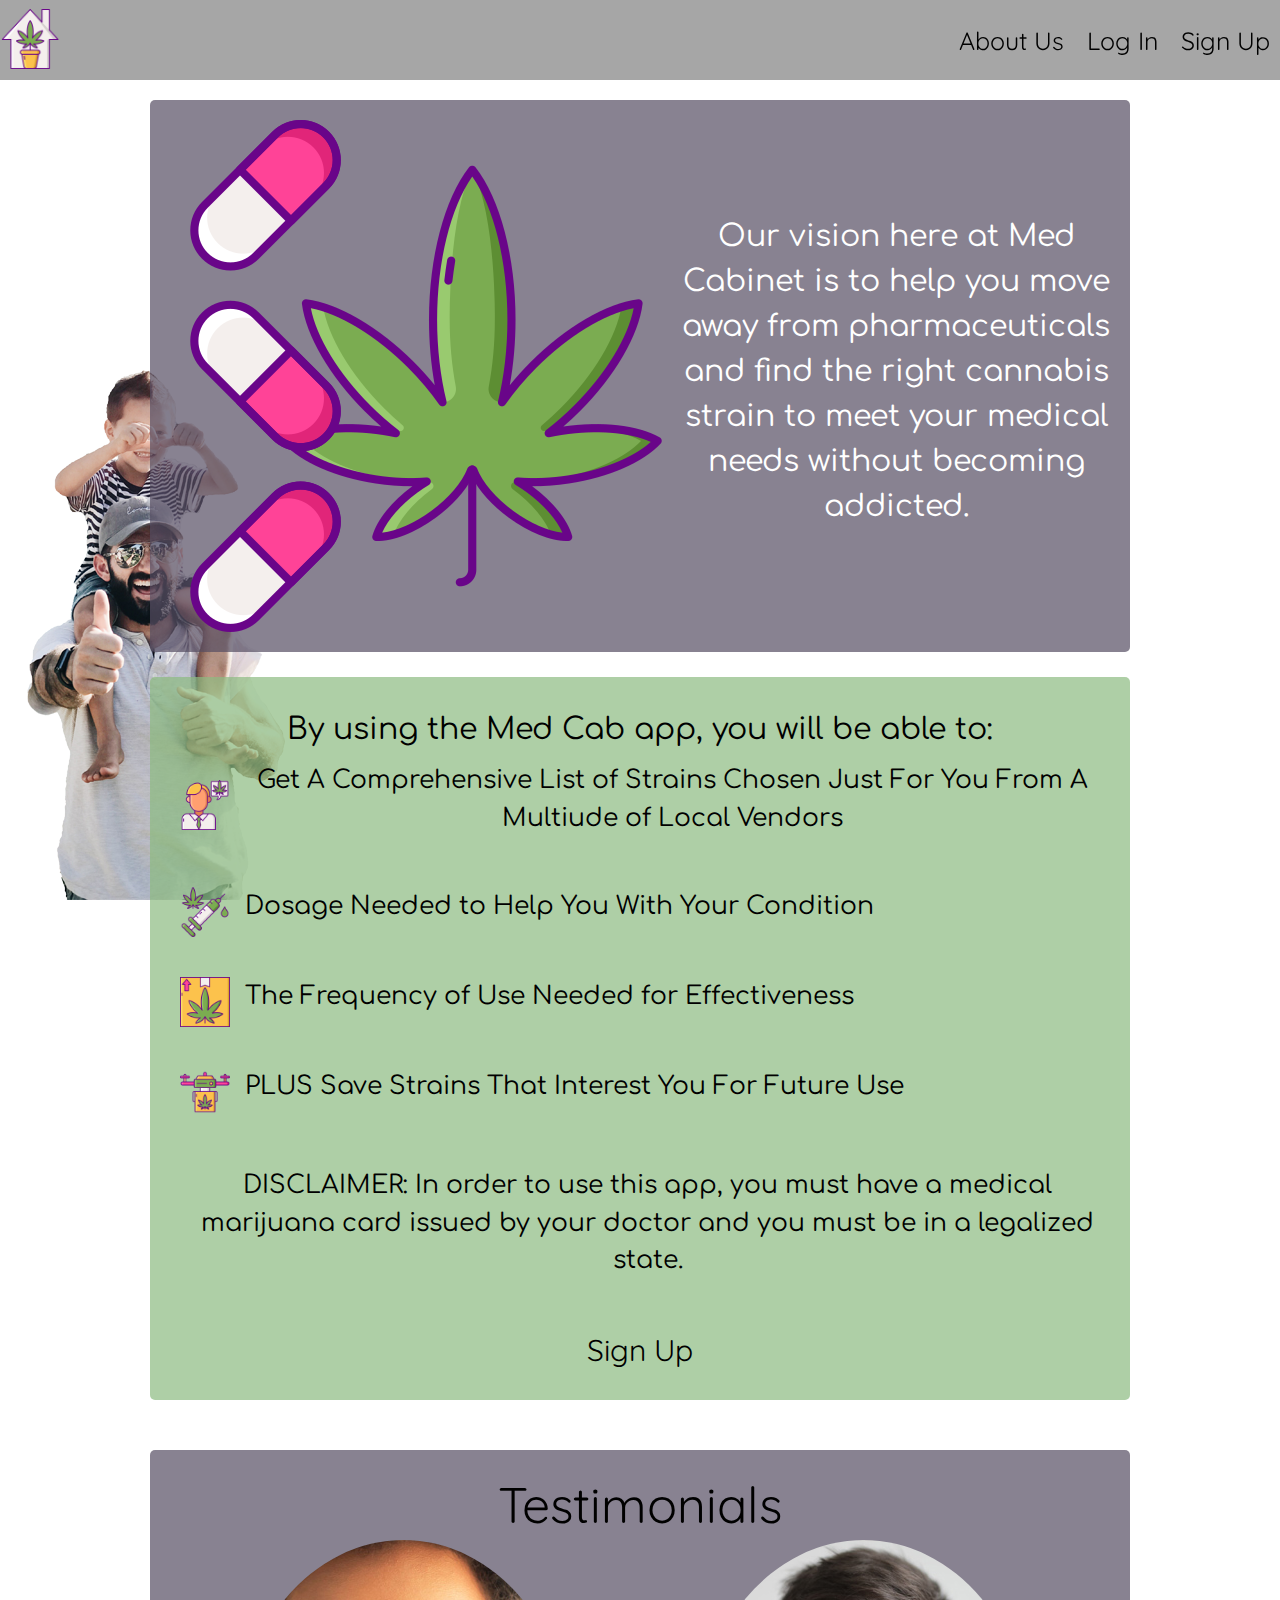
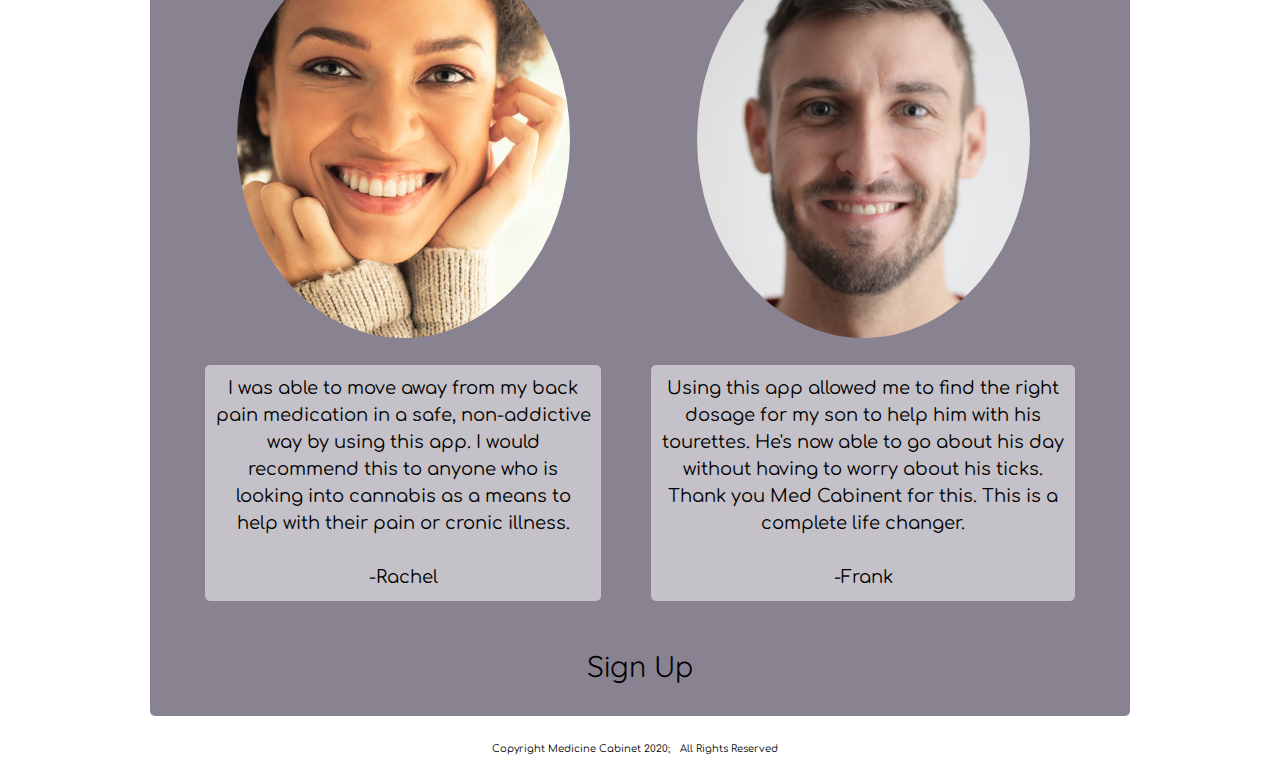
==== index.html @ 563c1eb2 "fixing media query issue v2" ====
<!DOCTYPE html>
<html lang="en" dir="ltr">
  <head>
    <meta charset="utf-8">
    <meta http-equiv="X-UA-Compatible" content="IE=edge">
    <meta name="viewport" content="width=device-width,initial-scale=1">
    <link href="/favicon.ico" rel="icon" type ="image/x-icon">
    <link href="https://fonts.googleapis.com/css?family=Comfortaa|Josefin+Sans|Quicksand|Yellowtail&display=swap" rel="stylesheet">
    <link href="css/index.css" rel="stylesheet">
    <title>Med Cabinent</title>
  </head>
  <body> <!--Photo by Hannah Nelson from Pexels-->
    <nav class = "main-nav">
      <a href="index.html"><img src="images/1753820-marijuana/png/033-Marijuana.png" title=" MedCab Logo" alt="Icons made by Flat Icons"></a>
      <div>
      <!-- <a href="#home" class='home'>Home</a>
      a href="#vision" class='vision'>Vision</a>
      <a href="#testimonials">Testimonials</a> -->
      <a href="aboutus.html" class = "anchor">About Us</a>
      <a href="https://medcab.now.sh/" class = "anchor">Log In</a>
      <a href="https://medcab.now.sh/register" target="_blank" class ="anchor">Sign Up</a>
      </div>
    </nav>
    <div class = "container">
      <section id="vision">
        <div class = "text-vision"> <!-- Vision/Marekting Statement. May place this at the beginning -->
          <img src="images/1753820-marijuana/png/068-pills.png">
          <p>Our vision here at <span>Med Cabinet</span> is to help you move away from pharmaceuticals and find the right cannabis strain to meet your medical needs without becoming addicted.</p>
        </div>
      </section>
      <section id ="usingtheapp">
        <div class = "using">
          <p>By using the Med Cab app, you will be able to: </p>
          <div class = "item_list">
            <img src="images/1753820-marijuana/png/044-consultant.png">
            <p>Get A Comprehensive List of Strains Chosen Just For You From A Multiude of Local Vendors</p>
          </div>
          <div class ="item_list">
            <img src="images/1753820-marijuana/png/081-syringe.png">
            <p>Dosage Needed to Help You With Your Condition</p>
          </div>
          <div class ="item_list">
            <img src="images/1753820-marijuana/png/051-packaging.png">
            <p>The Frequency of Use Needed for Effectiveness</p>
          </div>
          <div class = "item_list">
            <img src="images/1753820-marijuana/png/009-logistics delivery.png">
            <p>PLUS Save Strains That Interest You For Future Use</p>
          </div>
          <br>
          <div class = "item_list">
            <img src="">
            <p>DISCLAIMER: In order to use this app, you must have a medical marijuana card issued by your doctor and you must be in a legalized state.</p>
          </div>
          <a href="#" target="_blank" class ="sign_up">Sign Up</a>
        </div>
      </section>
      <section id = "testimonials-section">
        <div class ="testimonials">
          <h2>Testimonials</h2>
          <div class = 'testimonials-text'>
            <div>
              <img src="images/maryjane/rachel.jpg" class=img-circle alt="
              Photo by nappy from Pexels">
              <p>I was able to move away from my back pain medication in a safe, non-addictive way by using this app. I would recommend this to anyone who is looking into cannabis as a means to help with their pain or cronic illness.
              <br>
              <br>
              -Rachel
              </p>
            </div>
            <div>
              <img src="images/maryjane/frank.jpg" class=img-circle alt="Photo by Andrea Piacquadio from Pexels">
              <p>Using this app allowed me to find the right dosage for my son to help him with his tourettes. He's now able to go about his day without having to worry about his ticks. Thank you Med Cabinent for this. This is a complete life changer.
            <br>
            <br>
            -Frank
            </p>
          </div>
          </div> <!-- Flex with space around -->
          <div class="sign-up">
            <a href="#" target="_blank" class ="sign_up">Sign Up</a>
          </div>
        </div>
      </div>
    </section>
      <footer class="footer">
        <p>
          Copyright Medicine Cabinet 2020;
        </p>
        <p>
          All Rights Reserved
        </p>
      </footer>
    </div>
  </body>
</html>
---- css/index.css ----
/* http://meyerweb.com/eric/tools/css/reset/

  v2.0 | 20110126

  License: none (public domain)

*/
html,
body,
div,
span,
applet,
object,
iframe,
h1,
h2,
h3,
h4,
h5,
h6,
p,
blockquote,
pre,
a,
abbr,
acronym,
address,
big,
cite,
code,
del,
dfn,
em,
img,
ins,
kbd,
q,
s,
samp,
small,
strike,
strong,
sub,
sup,
tt,
var,
b,
u,
i,
center,
dl,
dt,
dd,
ol,
ul,
li,
fieldset,
form,
label,
legend,
table,
caption,
tbody,
tfoot,
thead,
tr,
th,
td,
article,
aside,
canvas,
details,
embed,
figure,
figcaption,
footer,
header,
hgroup,
menu,
nav,
output,
ruby,
section,
summary,
time,
mark,
audio,
video {
  margin: 0;
  padding: 0;
  border: 0;
  font-size: 100%;
  font: inherit;
  vertical-align: baseline;
}
/* HTML5 display-role reset for older browsers */
article,
aside,
details,
figcaption,
figure,
footer,
header,
hgroup,
menu,
nav,
section {
  display: block;
}
body {
  line-height: 1;
}
ol,
ul {
  list-style: none;
}
blockquote,
q {
  quotes: none;
}
blockquote:before,
blockquote:after,
q:before,
q:after {
  content: '';
  content: none;
}
table {
  border-collapse: collapse;
  border-spacing: 0;
}
* {
  box-sizing: border-box;
}
html {
  font-size: 62.5%;
}
html,
body {
  font-family: 'Comfortaa';
  color: white;
}
h1,
h2,
h3,
h4,
h5,
a {
  font-family: 'Quicksand';
}
h1 {
  font-size: 4rem;
}
h2 {
  font-size: 3.2rem;
  padding-bottom: 10px;
}
h4 {
  font-size: 2.5rem;
  padding-bottom: 10px;
}
p {
  line-height: 1.5;
  font-size: 3rem;
  padding-bottom: 10px;
}
a {
  font-size: 1.6rem;
}
img {
  max-width: 100%;
  height: auto;
}
.container {
  max-width: 980px;
  width: 100%;
  margin: 0 auto;
}
.main-nav {
  width: 100%;
  top: 0px;
  position: fixed;
  z-index: 0;
  display: flex;
  flex-flow: row;
  justify-content: space-between;
  align-items: center;
  margin: 0 auto;
  background-color: rgba(128, 128, 128, 0.7);
  color: black;
  height: 80px;
}
.main-nav img {
  width: 60px;
  height: 60px;
}
@media screen and (max-width:800px) {
  .main-nav {
    justify-content: center;
  }
}
.main-nav h1 {
  margin-left: 0.5rem;
}
.main-nav .anchor {
  text-decoration: none;
  display: inline-block;
  background-color: none;
  color: black;
  padding: 0.5rem 1rem;
  font-size: 2.5rem;
  border-radius: 5px;
}
.main-nav .anchor:hover {
  background-color: none;
  color: black;
}
@media screen and (max-width:800px) {
  .main-nav .anchor {
    display: inline-block;
    background-color: none;
    color: black;
    padding: 0.5rem 1rem;
    font-size: 2.5rem;
    border-radius: 5px;
    padding: 0;
    margin: 0 1rem;
  }
  .main-nav .anchor:hover {
    background-color: none;
    color: black;
  }
}
@media screen and (max-width:500px) {
  .main-nav .anchor {
    display: inline-block;
    background-color: none;
    color: black;
    padding: 0.5rem 1rem;
    font-size: 1.5rem;
    border-radius: 5px;
  }
  .main-nav .anchor:hover {
    background-color: none;
    color: black;
  }
}
.main-nav .anchor:hover {
  display: inline-block;
  background-color: #8cba80;
  color: black;
  padding: 0.5rem 1rem;
  font-size: 2.5rem;
  border-radius: 5px;
}
.main-nav .anchor:hover:hover {
  background-color: #8cba80;
  color: black;
}
.footer {
  display: flex;
  flex-flow: row;
  justify-content: center;
  align-items: center;
  color: black;
}
.footer p {
  margin-right: 1rem;
  font-size: 1rem;
}
body {
  background: url("../images/maryjane/desktop.png") fixed no-repeat left bottom;
}
@media screen and (max-width:800px) {
  body {
    margin: 0 auto;
    background: url("../images/maryjane/tabletview.png") fixed no-repeat left bottom;
  }
}
@media screen and (max-width:500px) {
  body {
    background: url("");
  }
}
.container {
  margin-top: 10rem;
}
@media screen and (max-width:800px) {
  .container {
    max-width: 800px;
  }
}
#vision img {
  height: 50%;
}
.text-vision {
  color: white;
  background-color: rgba(85, 77, 99, 0.7);
  border-radius: 0.5rem;
  margin: 2.5rem 0;
  text-align: center;
  display: flex;
  flex-flow: row;
  justify-content: none;
  align-items: center;
  padding: 2rem;
}
.text-vision p {
  font-size: 3rem;
}
@media screen and (max-width:500px) {
  .text-vision p {
    font-size: 1.5rem;
  }
}
.using {
  margin: 2.5rem 0;
  text-align: center;
  color: black;
  background-color: rgba(140, 186, 128, 0.7);
  padding: 3rem;
  border-radius: 0.5rem;
}
.item_list {
  margin-bottom: 4rem;
  display: flex;
  flex-flow: row;
  justify-content: none;
  align-items: center;
}
@media screen and (max-width:800px) {
  .item_list {
    display: flex;
    flex-flow: row;
    justify-content: none;
    align-items: center;
  }
}
.item_list p {
  margin-left: 1.5rem;
  font-size: 2.5rem;
}
@media screen and (max-width:800px) {
  .item_list p {
    font-size: 3rem;
  }
}
@media screen and (max-width:500px) {
  .item_list p {
    font-size: 1.5rem;
  }
}
.item_list img {
  max-width: 50px;
  max-height: 50px;
}
@media screen and (max-width:800px) {
  .item_list img {
    max-width: 100px;
    max-height: 100px;
  }
}
#testimonials-section {
  display: flex;
  flex-flow: column;
  justify-content: center;
  align-items: center;
}
#testimonials-section .testimonials {
  display: flex;
  flex-flow: column;
  justify-content: center;
  align-items: center;
  color: black;
  background-color: rgba(85, 77, 99, 0.7);
  text-align: center;
  padding: 3rem;
  border-radius: 0.5rem;
  margin: 2.5rem 0;
}
#testimonials-section .testimonials a {
  color: black;
}
@media screen and (max-width:800px) {
  #testimonials-section .testimonials a {
    display: inline-block;
    background-color: #8cba80;
    color: white;
    padding: 0.5rem 1rem;
    font-size: 2.5rem;
    border-radius: 5px;
  }
  #testimonials-section .testimonials a:hover {
    background-color: #8cba80;
    color: white;
  }
}
#testimonials-section .testimonials a:hover {
  display: inline-block;
  background-color: #8cba80;
  color: white;
  padding: 0.5rem 1rem;
  font-size: 2.5rem;
  border-radius: 5px;
}
#testimonials-section .testimonials a:hover:hover {
  background-color: #8cba80;
  color: white;
}
@media (max-width:500px) {
  #testimonials-section .testimonials a {
    display: inline-block;
    background-color: #8cba80;
    color: white;
    padding: 0.5rem 1rem;
    font-size: 2rem;
    border-radius: 5px;
  }
  #testimonials-section .testimonials a:hover {
    background-color: #8cba80;
    color: white;
  }
}
#testimonials-section h2 {
  font-size: 5rem;
}
@media screen and (max-width:500px) {
  #testimonials-section h2 {
    font-size: 3.5rem;
  }
}
#testimonials-section .testimonials-text {
  display: flex;
  flex-flow: row;
  justify-content: none;
  align-items: none;
}
@media screen and (max-width:800px) {
  #testimonials-section .testimonials-text div {
    margin-bottom: 3.5rem;
  }
}
#testimonials-section .testimonials-text .img-circle {
  border-radius: 50%;
}
@media screen and (max-width:800px) {
  #testimonials-section .testimonials-text .img-circle {
    height: 50%;
    -webkit-height: 50%;
  }
}
@media screen and (max-width:500px) {
  #testimonials-section .testimonials-text .img-circle {
    display: none;
  }
}
@media screen and (max-width:800px) {
  #testimonials-section .testimonials-text {
    display: flex;
    flex-flow: column;
    justify-content: none;
    align-items: none;
  }
}
#testimonials-section .testimonials-text p {
  color: black;
  background-color: rgba(255, 255, 255, 0.5);
  border-radius: 0.5rem;
  padding: 1rem;
  font-size: 1.8rem;
  margin: 2.5rem 2.5rem;
}
@media screen and (max-width:800px) {
  #testimonials-section .testimonials-text p {
    margin: 2.5rem 0;
    font-size: 2rem;
  }
}
@media screen and (max-width:500px) {
  #testimonials-section .testimonials-text p {
    font-size: 2rem;
  }
}
#testimonials-section .sign-up {
  margin-top: 2rem;
  text-align: center;
}
.sign_up {
  text-decoration: none;
  display: inline-block;
  background-color: none;
  color: black;
  padding: 0.5rem 1rem;
  font-size: 3rem;
  border-radius: 5px;
}
.sign_up:hover {
  background-color: none;
  color: black;
}
.sign_up:hover {
  display: inline-block;
  background-color: #554d63;
  color: white;
  padding: 0.5rem 1rem;
  font-size: 3rem;
  border-radius: 5px;
}
.sign_up:hover:hover {
  background-color: #554d63;
  color: white;
}
@media screen and (max-width:800px) {
  .sign_up {
    display: inline-block;
    background-color: #554d63;
    color: white;
    padding: 0.5rem 1rem;
    font-size: 2.5rem;
    border-radius: 5px;
  }
  .sign_up:hover {
    background-color: #554d63;
    color: white;
  }
}
@media screen and (max-width:500px) {
  .sign_up {
    display: inline-block;
    background-color: #554d63;
    color: white;
    padding: 0.5rem 1rem;
    font-size: 2rem;
    border-radius: 5px;
  }
  .sign_up:hover {
    background-color: #554d63;
    color: white;
  }
}
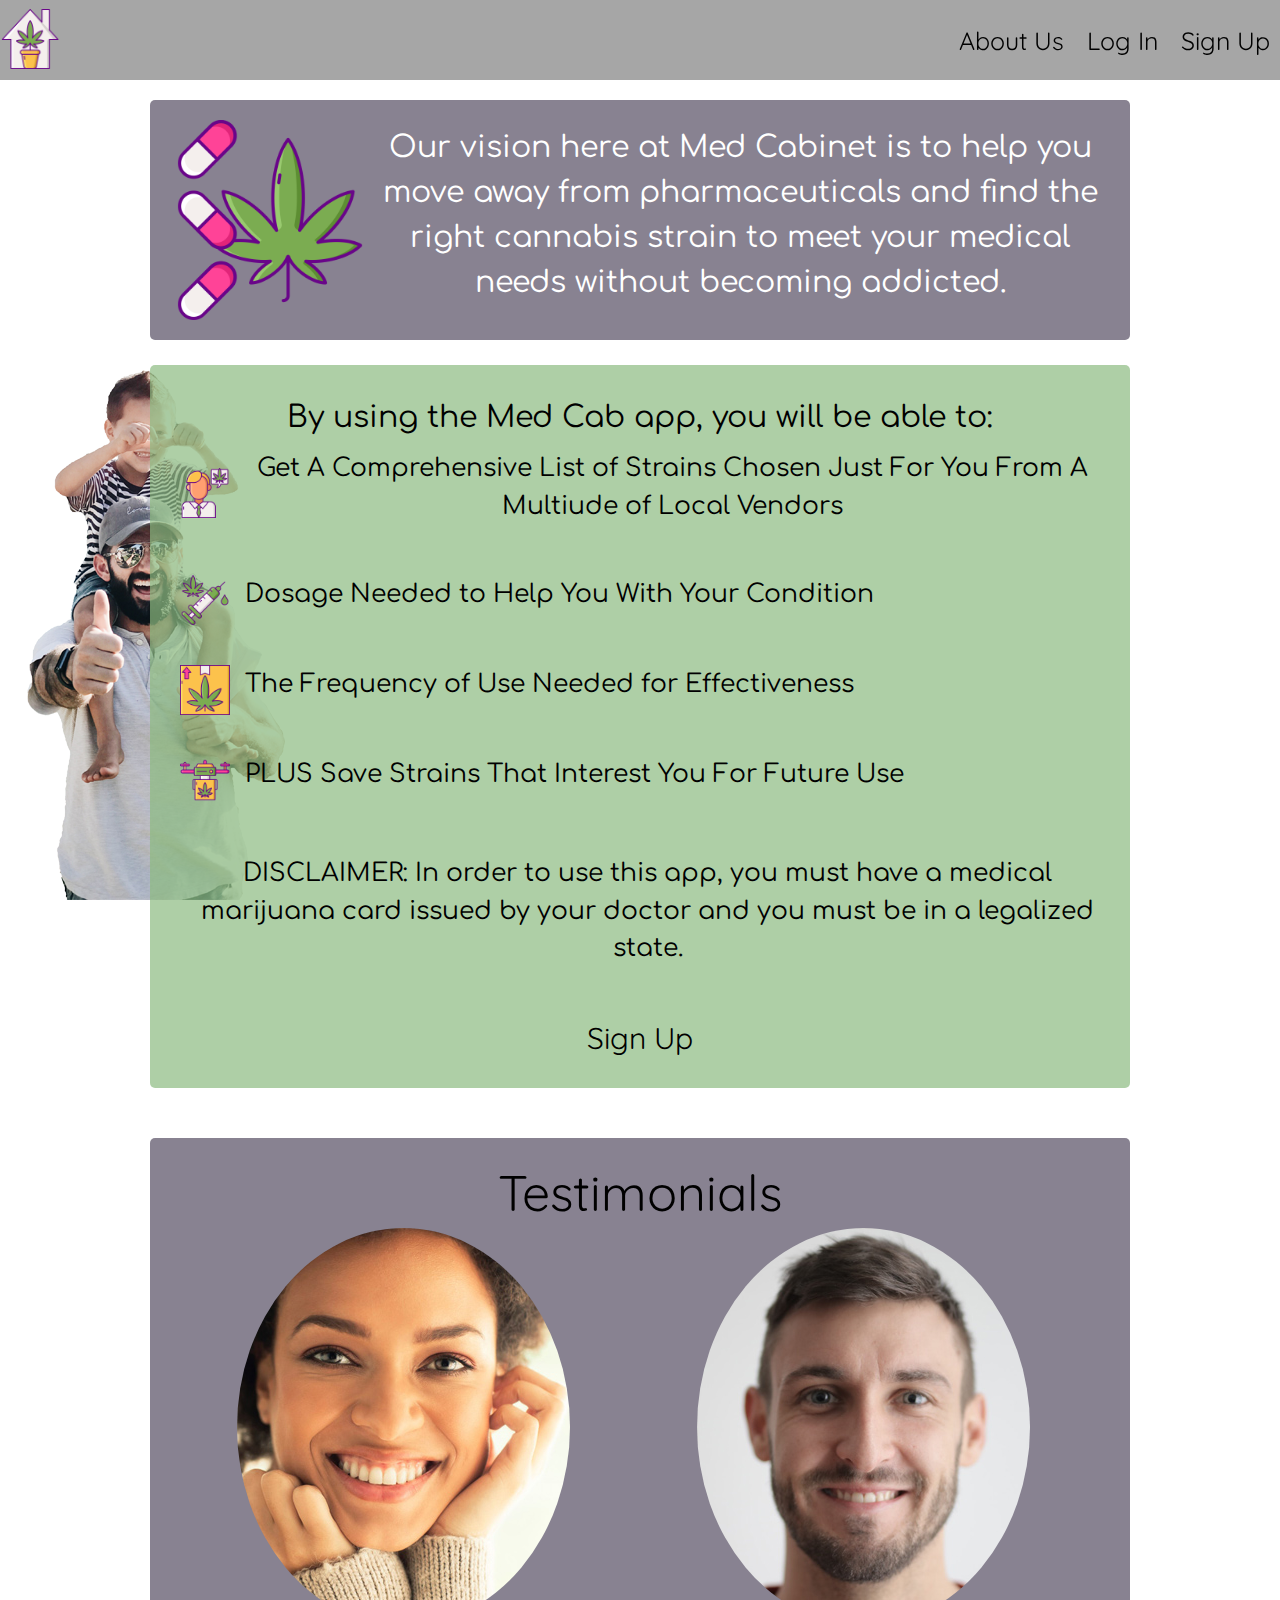
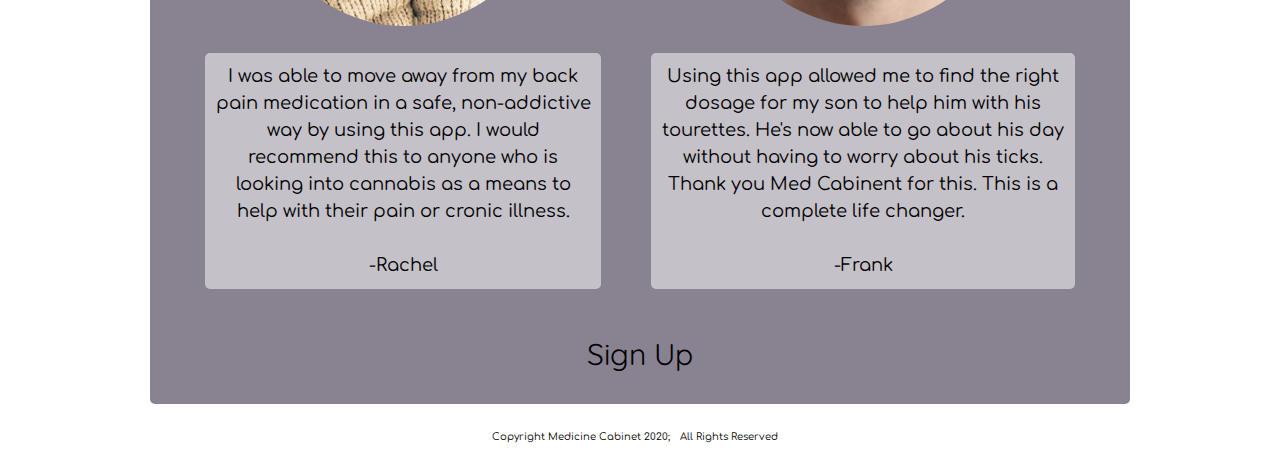
==== commit be069d62: "minor fixes to head in html" ====
--- a/index.html
+++ b/index.html
@@ -1,8 +1,8 @@
 <!DOCTYPE html>
 <html lang="en" dir="ltr">
   <head>
+    <meta http-equiv="X-UA-Compatible" content="IE=edge"> 
     <meta charset="utf-8">
-    <meta http-equiv="X-UA-Compatible" content="IE=edge">
     <meta name="viewport" content="width=device-width,initial-scale=1">
     <link href="/favicon.ico" rel="icon" type ="image/x-icon">
     <link href="https://fonts.googleapis.com/css?family=Comfortaa|Josefin+Sans|Quicksand|Yellowtail&display=swap" rel="stylesheet">
--- a/css/index.css
+++ b/css/index.css
@@ -291,7 +291,7 @@
   }
 }
 #vision img {
-  height: 50%;
+  height: 20rem;
 }
 .text-vision {
   color: white;
@@ -351,13 +351,13 @@
   }
 }
 .item_list img {
-  max-width: 50px;
-  max-height: 50px;
+  max-width: 5rem;
+  max-height: 5rem;
 }
 @media screen and (max-width:800px) {
   .item_list img {
-    max-width: 100px;
-    max-height: 100px;
+    max-width: 10rem;
+    max-height: 10rem;
   }
 }
 #testimonials-section {
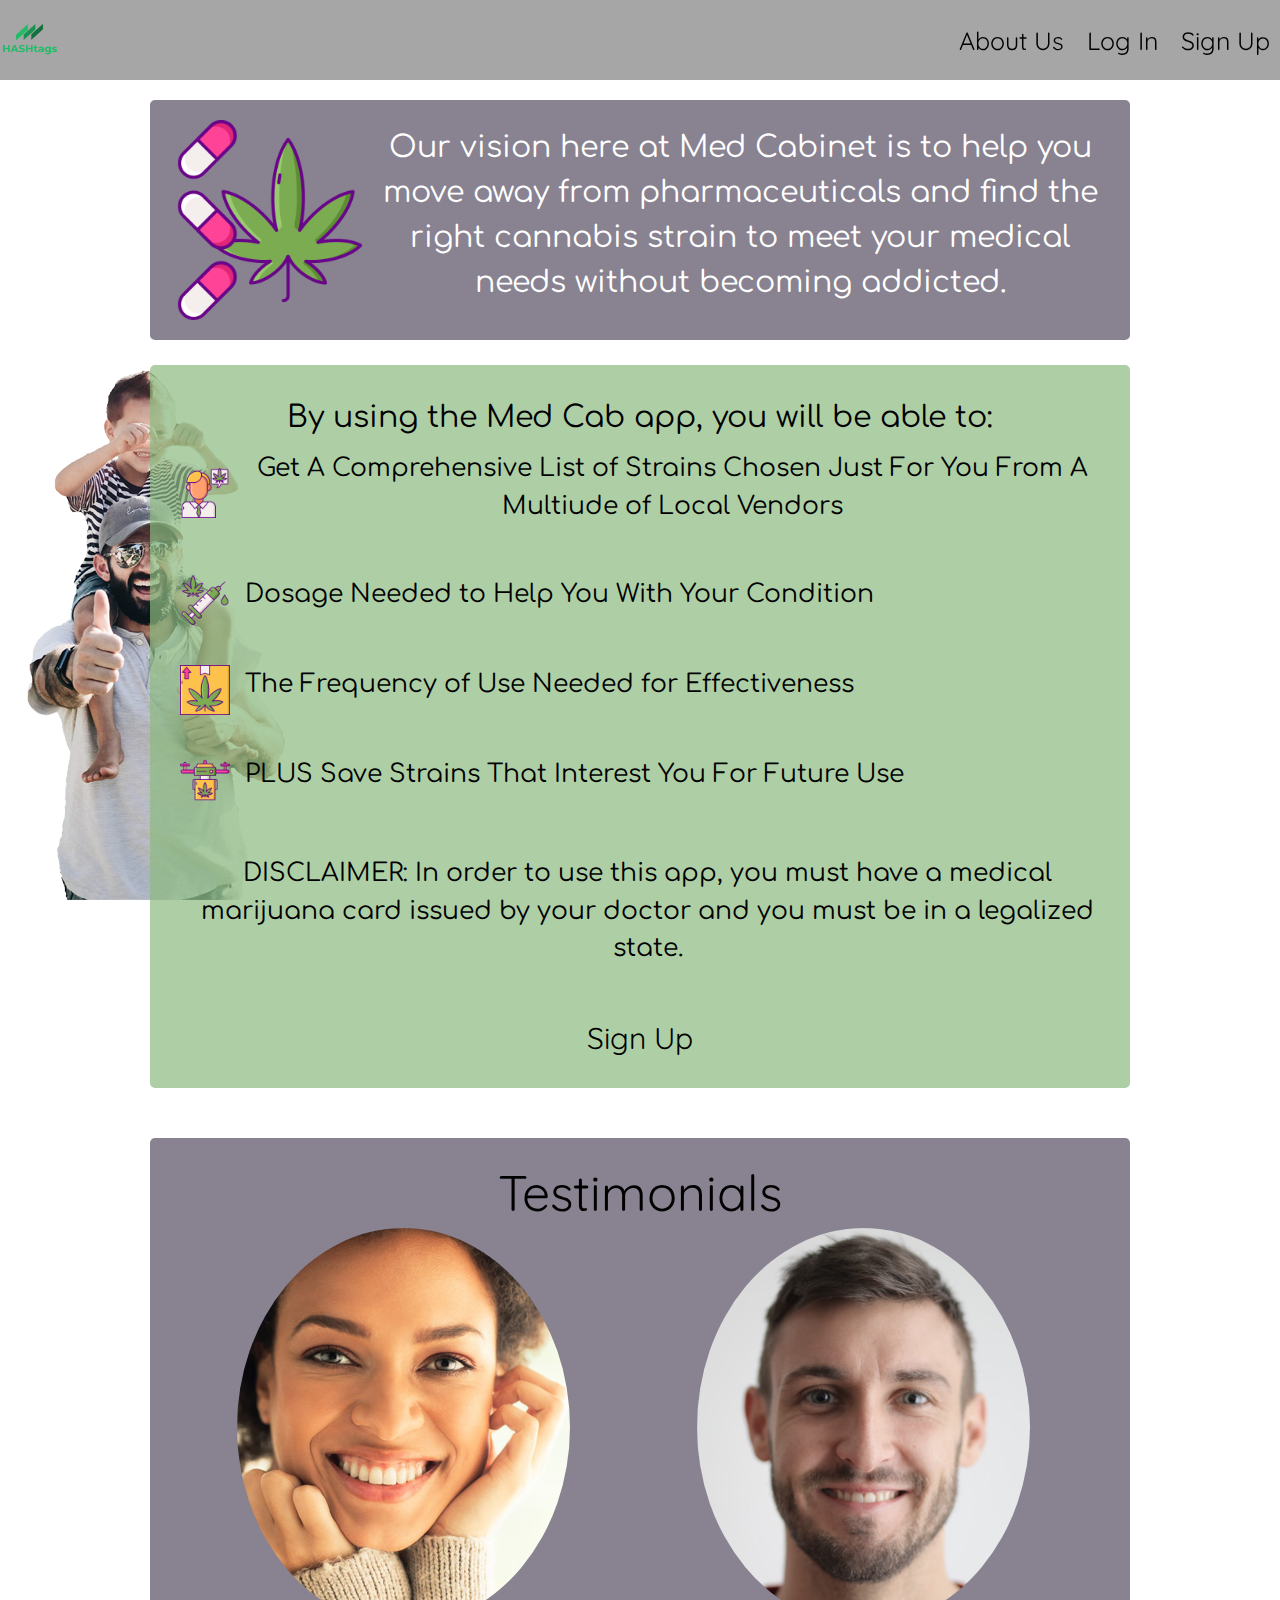
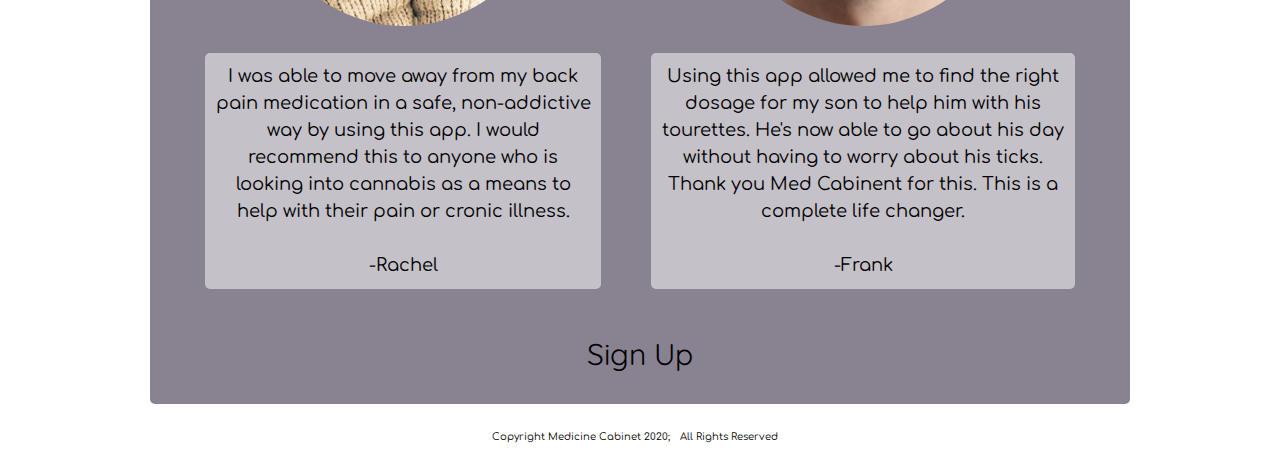
==== commit 7963a613: "renaming folder for easier changes and changing orig icon to actual logo" ====
--- a/index.html
+++ b/index.html
@@ -1,7 +1,7 @@
 <!DOCTYPE html>
 <html lang="en" dir="ltr">
   <head>
-    <meta http-equiv="X-UA-Compatible" content="IE=edge"> 
+    <meta http-equiv="X-UA-Compatible" content="IE=edge">
     <meta charset="utf-8">
     <meta name="viewport" content="width=device-width,initial-scale=1">
     <link href="/favicon.ico" rel="icon" type ="image/x-icon">
@@ -11,7 +11,7 @@
   </head>
   <body> <!--Photo by Hannah Nelson from Pexels-->
     <nav class = "main-nav">
-      <a href="index.html"><img src="images/1753820-marijuana/png/033-Marijuana.png" title=" MedCab Logo" alt="Icons made by Flat Icons"></a>
+      <a href="index.html"><img src="images/icons/png/HASHtagLogo.png" title=" MedCab Logo" alt="Icons made by Flat Icons"></a>
       <div>
       <!-- <a href="#home" class='home'>Home</a>
       a href="#vision" class='vision'>Vision</a>
@@ -24,7 +24,7 @@
     <div class = "container">
       <section id="vision">
         <div class = "text-vision"> <!-- Vision/Marekting Statement. May place this at the beginning -->
-          <img src="images/1753820-marijuana/png/068-pills.png">
+          <img src="images/icons/png/068-pills.png">
           <p>Our vision here at <span>Med Cabinet</span> is to help you move away from pharmaceuticals and find the right cannabis strain to meet your medical needs without becoming addicted.</p>
         </div>
       </section>
@@ -32,19 +32,19 @@
         <div class = "using">
           <p>By using the Med Cab app, you will be able to: </p>
           <div class = "item_list">
-            <img src="images/1753820-marijuana/png/044-consultant.png">
+            <img src="images/icons/png/044-consultant.png">
             <p>Get A Comprehensive List of Strains Chosen Just For You From A Multiude of Local Vendors</p>
           </div>
           <div class ="item_list">
-            <img src="images/1753820-marijuana/png/081-syringe.png">
+            <img src="images/icons/png/081-syringe.png">
             <p>Dosage Needed to Help You With Your Condition</p>
           </div>
           <div class ="item_list">
-            <img src="images/1753820-marijuana/png/051-packaging.png">
+            <img src="images/icons/png/051-packaging.png">
             <p>The Frequency of Use Needed for Effectiveness</p>
           </div>
           <div class = "item_list">
-            <img src="images/1753820-marijuana/png/009-logistics delivery.png">
+            <img src="images/icons/png/009-logistics delivery.png">
             <p>PLUS Save Strains That Interest You For Future Use</p>
           </div>
           <br>
--- a/css/index.css
+++ b/css/index.css
@@ -293,6 +293,11 @@
 #vision img {
   height: 20rem;
 }
+@media screen and (max-width:500px) {
+  #vision img {
+    height: 10rem;
+  }
+}
 .text-vision {
   color: white;
   background-color: rgba(85, 77, 99, 0.7);
@@ -388,6 +393,20 @@
     color: white;
     padding: 0.5rem 1rem;
     font-size: 2.5rem;
+    border-radius: 5px;
+  }
+  #testimonials-section .testimonials a:hover {
+    background-color: #8cba80;
+    color: white;
+  }
+}
+@media (max-width:500px) {
+  #testimonials-section .testimonials a {
+    display: inline-block;
+    background-color: #8cba80;
+    color: white;
+    padding: 0.5rem 1rem;
+    font-size: 2rem;
     border-radius: 5px;
   }
   #testimonials-section .testimonials a:hover {
@@ -407,20 +426,6 @@
   background-color: #8cba80;
   color: white;
 }
-@media (max-width:500px) {
-  #testimonials-section .testimonials a {
-    display: inline-block;
-    background-color: #8cba80;
-    color: white;
-    padding: 0.5rem 1rem;
-    font-size: 2rem;
-    border-radius: 5px;
-  }
-  #testimonials-section .testimonials a:hover {
-    background-color: #8cba80;
-    color: white;
-  }
-}
 #testimonials-section h2 {
   font-size: 5rem;
 }
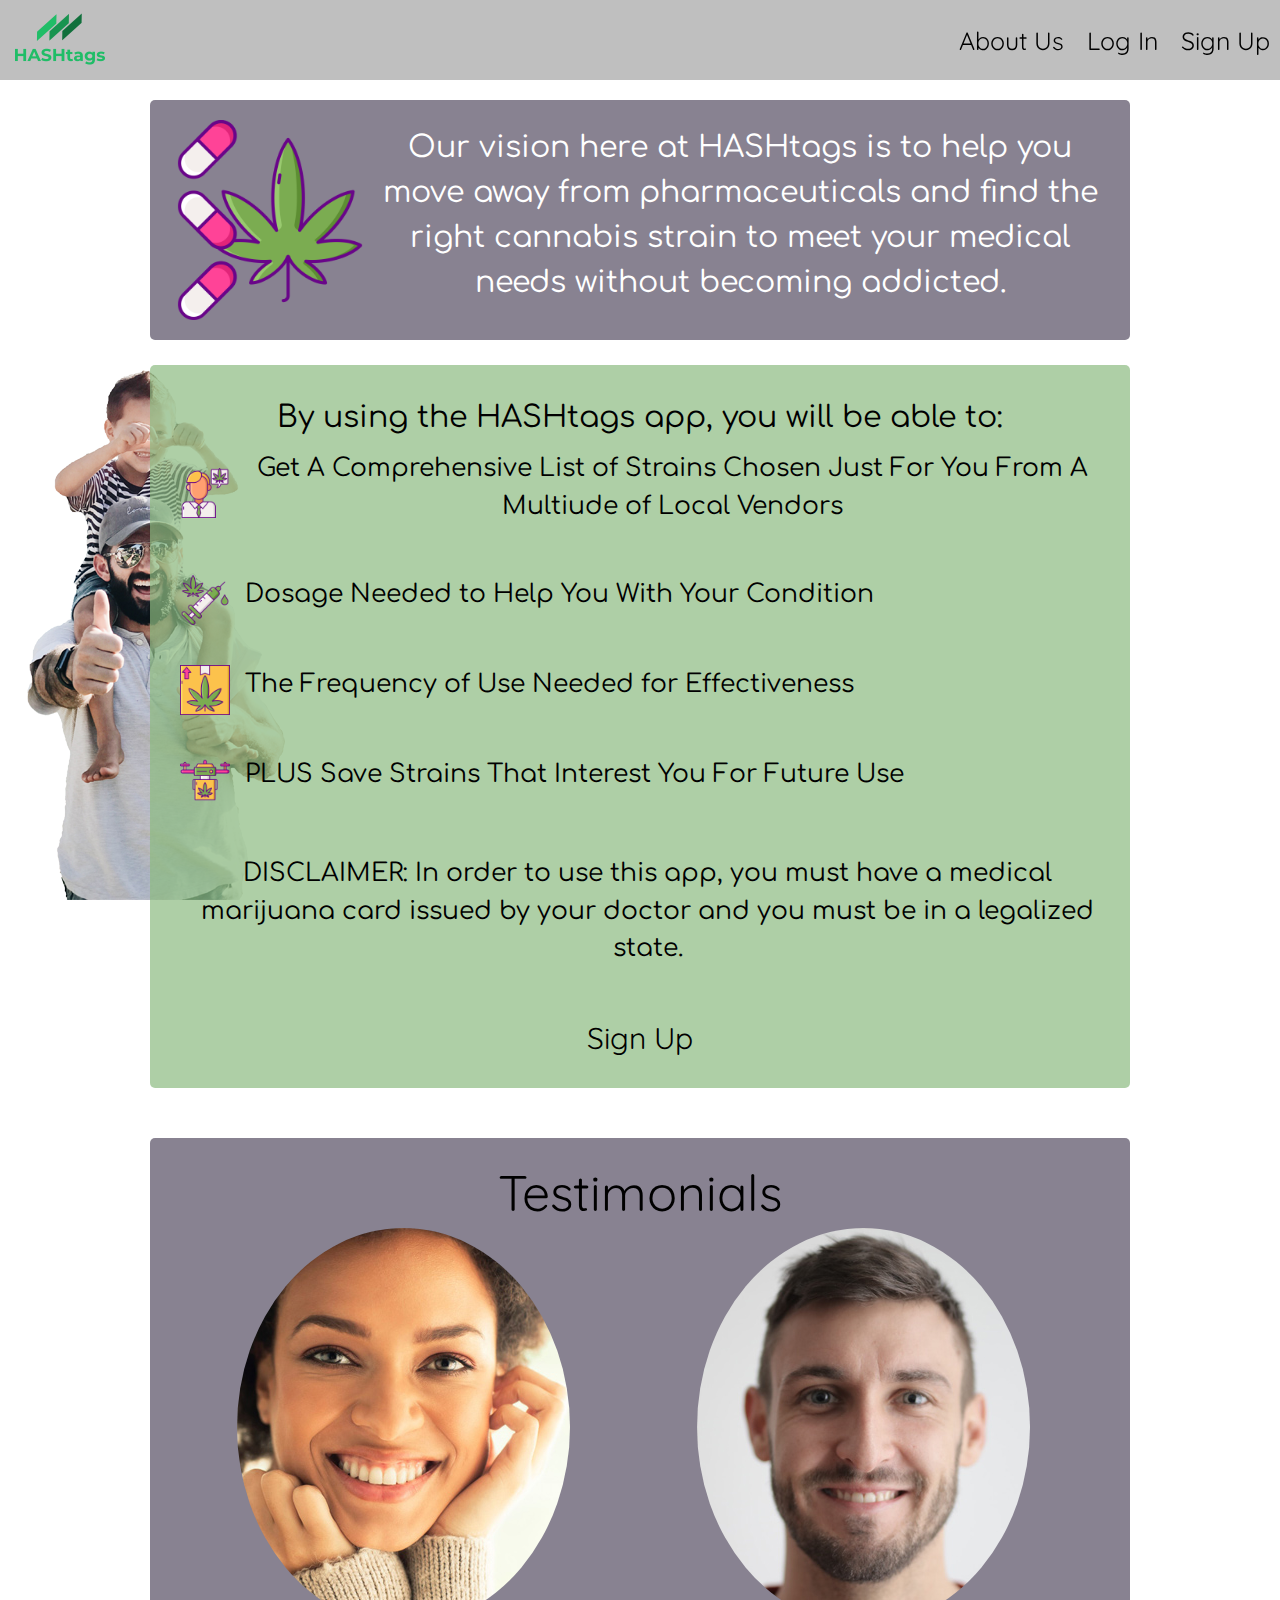
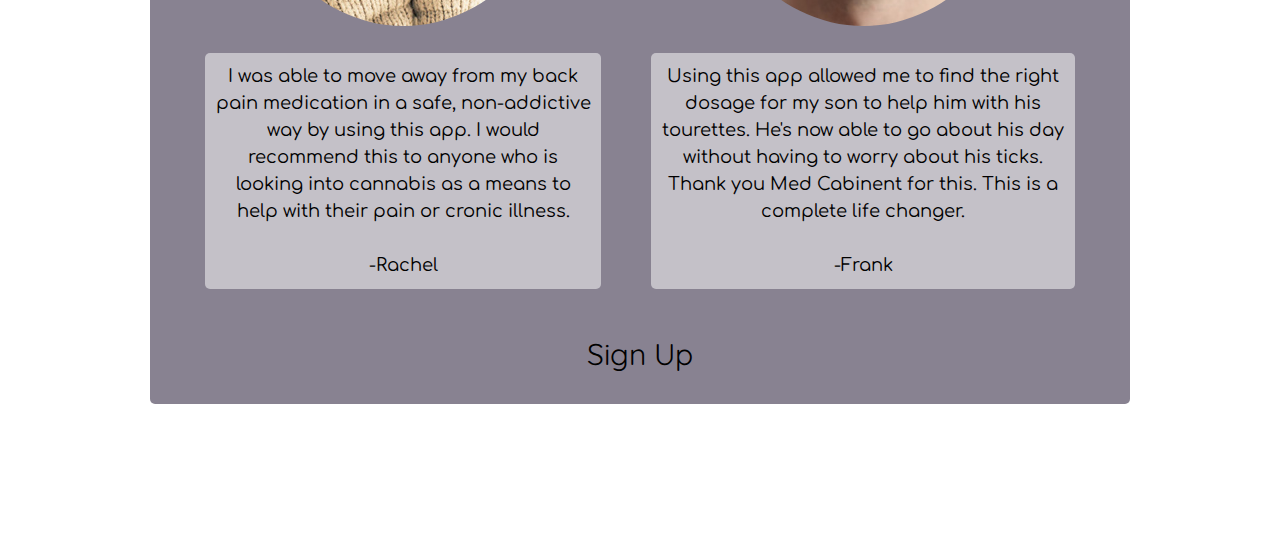
==== commit e6df80c7: "replacing Medicine Cabinent with HASHtags" ====
--- a/index.html
+++ b/index.html
@@ -7,7 +7,7 @@
     <link href="/favicon.ico" rel="icon" type ="image/x-icon">
     <link href="https://fonts.googleapis.com/css?family=Comfortaa|Josefin+Sans|Quicksand|Yellowtail&display=swap" rel="stylesheet">
     <link href="css/index.css" rel="stylesheet">
-    <title>Med Cabinent</title>
+    <title>HASHtags</title>
   </head>
   <body> <!--Photo by Hannah Nelson from Pexels-->
     <nav class = "main-nav">
@@ -25,12 +25,12 @@
       <section id="vision">
         <div class = "text-vision"> <!-- Vision/Marekting Statement. May place this at the beginning -->
           <img src="images/icons/png/068-pills.png">
-          <p>Our vision here at <span>Med Cabinet</span> is to help you move away from pharmaceuticals and find the right cannabis strain to meet your medical needs without becoming addicted.</p>
+          <p>Our vision here at <span>HASHtags</span> is to help you move away from pharmaceuticals and find the right cannabis strain to meet your medical needs without becoming addicted.</p>
         </div>
       </section>
       <section id ="usingtheapp">
         <div class = "using">
-          <p>By using the Med Cab app, you will be able to: </p>
+          <p>By using the HASHtags app, you will be able to: </p>
           <div class = "item_list">
             <img src="images/icons/png/044-consultant.png">
             <p>Get A Comprehensive List of Strains Chosen Just For You From A Multiude of Local Vendors</p>
@@ -83,9 +83,9 @@
         </div>
       </div>
     </section>
-      <footer class="footer">
+      <footer>
         <p>
-          Copyright Medicine Cabinet 2020;
+          Copyright HASHtags 2020;
         </p>
         <p>
           All Rights Reserved
--- a/css/index.css
+++ b/css/index.css
@@ -186,13 +186,14 @@
   justify-content: space-between;
   align-items: center;
   margin: 0 auto;
-  background-color: rgba(128, 128, 128, 0.7);
+  background-color: rgba(170, 170, 170, 0.75);
   color: black;
   height: 80px;
 }
 .main-nav img {
-  width: 60px;
-  height: 60px;
+  width: 10rem;
+  height: 10rem;
+  margin-left: 1rem;
 }
 @media screen and (max-width:800px) {
   .main-nav {
@@ -239,6 +240,7 @@
     padding: 0.5rem 1rem;
     font-size: 1.5rem;
     border-radius: 5px;
+    margin: 0.5rem;
   }
   .main-nav .anchor:hover {
     background-color: none;
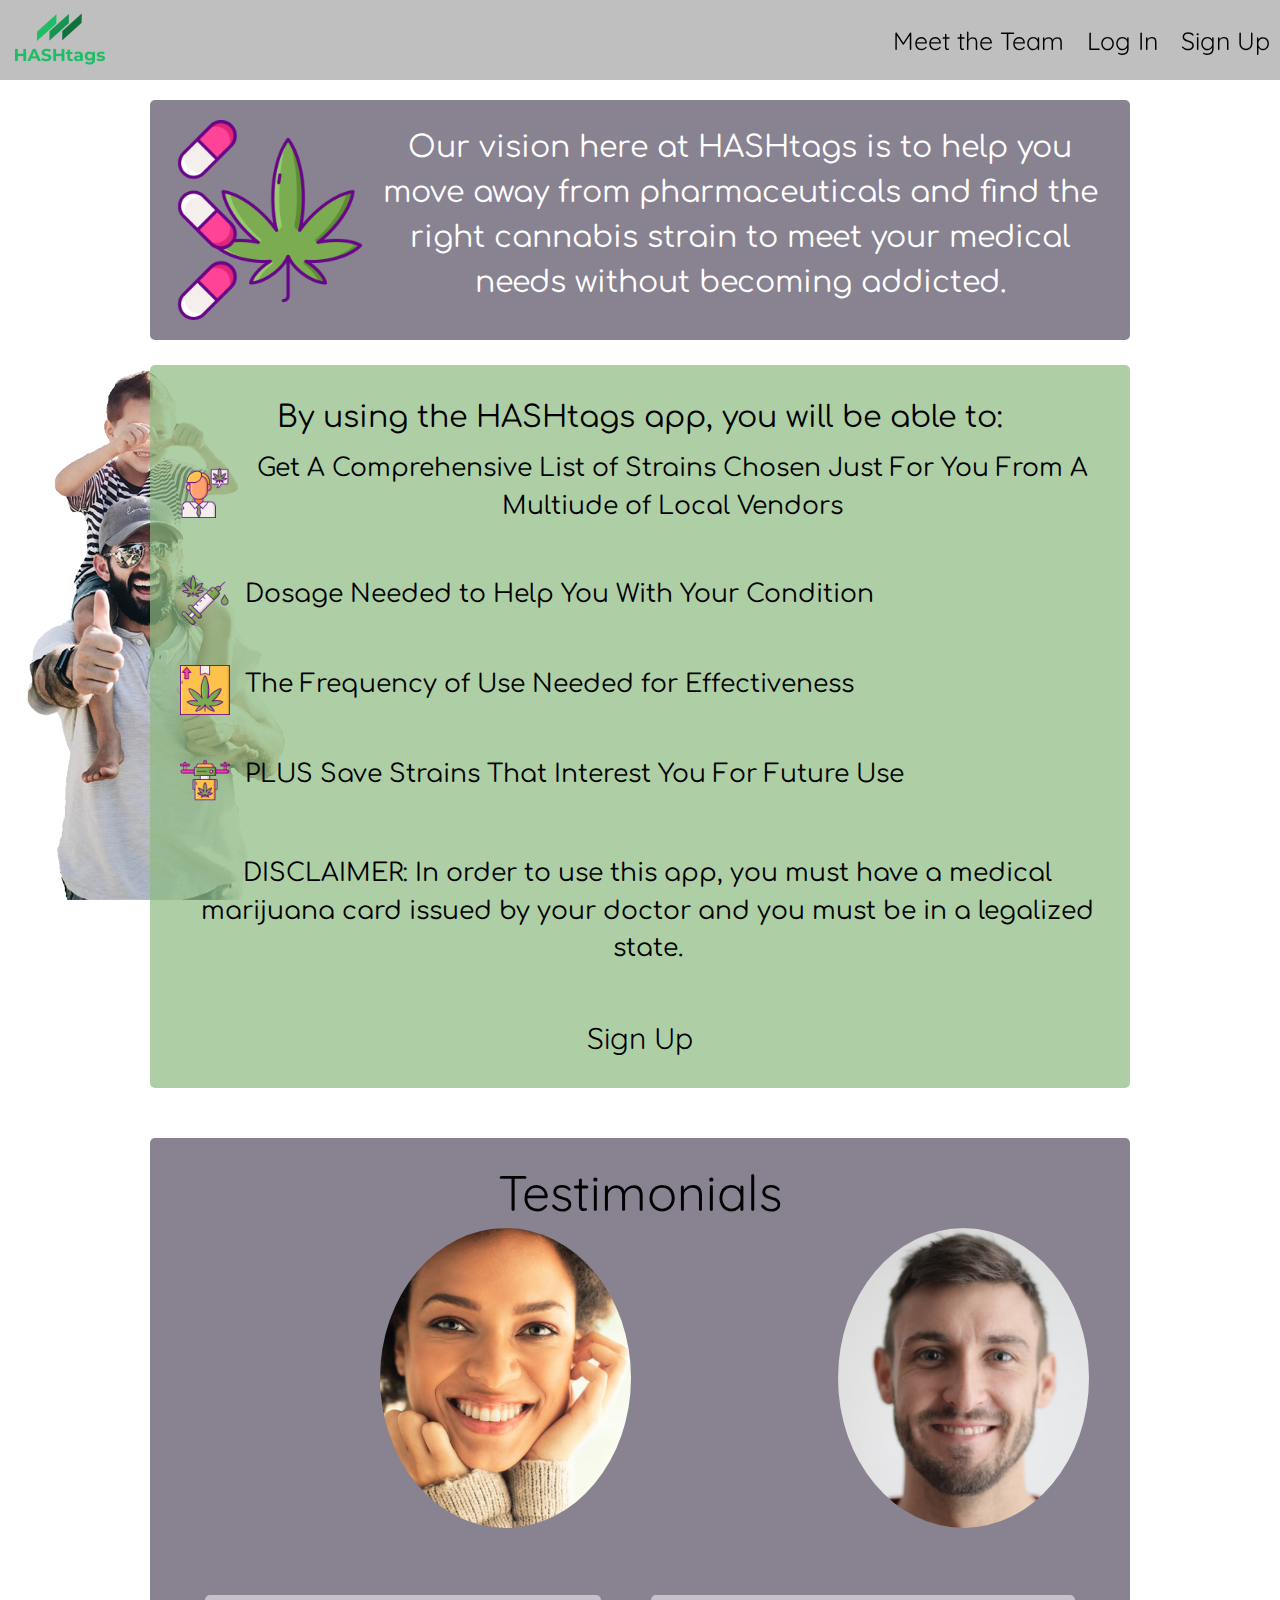
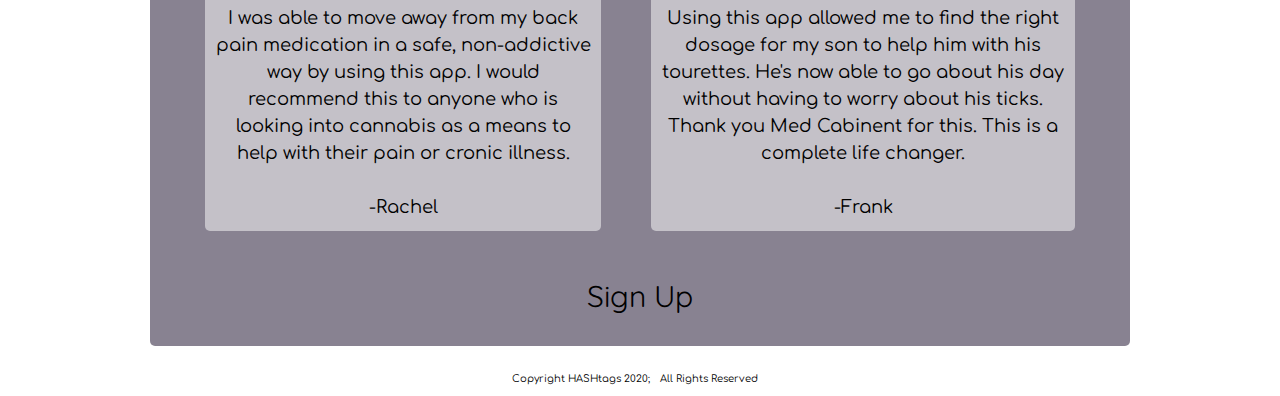
==== commit ccb4e5c3: "starting about me with names and starting on known titles" ====
--- a/index.html
+++ b/index.html
@@ -11,12 +11,12 @@
   </head>
   <body> <!--Photo by Hannah Nelson from Pexels-->
     <nav class = "main-nav">
-      <a href="index.html"><img src="images/icons/png/HASHtagLogo.png" title=" MedCab Logo" alt="Icons made by Flat Icons"></a>
+      <a href="index.html"><img src="images/icons/png/HASHtagLogo.png" title="HASHtags" alt="HASHtags Logo"></a>
       <div>
       <!-- <a href="#home" class='home'>Home</a>
       a href="#vision" class='vision'>Vision</a>
       <a href="#testimonials">Testimonials</a> -->
-      <a href="aboutus.html" class = "anchor">About Us</a>
+      <a href="aboutus.html" class = "anchor">Meet the Team</a>
       <a href="https://medcab.now.sh/" class = "anchor">Log In</a>
       <a href="https://medcab.now.sh/register" target="_blank" class ="anchor">Sign Up</a>
       </div>
@@ -71,18 +71,17 @@
             <div>
               <img src="images/maryjane/frank.jpg" class=img-circle alt="Photo by Andrea Piacquadio from Pexels">
               <p>Using this app allowed me to find the right dosage for my son to help him with his tourettes. He's now able to go about his day without having to worry about his ticks. Thank you Med Cabinent for this. This is a complete life changer.
-            <br>
-            <br>
-            -Frank
-            </p>
-          </div>
+              <br>
+              <br>
+              -Frank
+              </p>
+            </div>
           </div> <!-- Flex with space around -->
           <div class="sign-up">
             <a href="#" target="_blank" class ="sign_up">Sign Up</a>
           </div>
         </div>
-      </div>
-    </section>
+      </section>
       <footer>
         <p>
           Copyright HASHtags 2020;
--- a/css/index.css
+++ b/css/index.css
@@ -185,15 +185,20 @@
   flex-flow: row;
   justify-content: space-between;
   align-items: center;
+  flex-wrap: none;
   margin: 0 auto;
   background-color: rgba(170, 170, 170, 0.75);
   color: black;
-  height: 80px;
+  height: 8rem;
 }
 .main-nav img {
-  width: 10rem;
   height: 10rem;
   margin-left: 1rem;
+}
+@media screen and (max-width:500px) {
+  .main-nav img {
+    height: 7rem;
+  }
 }
 @media screen and (max-width:800px) {
   .main-nav {
@@ -259,14 +264,15 @@
   background-color: #8cba80;
   color: black;
 }
-.footer {
+footer {
   display: flex;
   flex-flow: row;
   justify-content: center;
   align-items: center;
-  color: black;
-}
-.footer p {
+  flex-wrap: none;
+  color: black;
+}
+footer p {
   margin-right: 1rem;
   font-size: 1rem;
 }
@@ -310,6 +316,7 @@
   flex-flow: row;
   justify-content: none;
   align-items: center;
+  flex-wrap: none;
   padding: 2rem;
 }
 .text-vision p {
@@ -334,6 +341,7 @@
   flex-flow: row;
   justify-content: none;
   align-items: center;
+  flex-wrap: none;
 }
 @media screen and (max-width:800px) {
   .item_list {
@@ -341,6 +349,7 @@
     flex-flow: row;
     justify-content: none;
     align-items: center;
+    flex-wrap: none;
   }
 }
 .item_list p {
@@ -372,12 +381,14 @@
   flex-flow: column;
   justify-content: center;
   align-items: center;
+  flex-wrap: none;
 }
 #testimonials-section .testimonials {
   display: flex;
   flex-flow: column;
   justify-content: center;
   align-items: center;
+  flex-wrap: none;
   color: black;
   background-color: rgba(85, 77, 99, 0.7);
   text-align: center;
@@ -441,6 +452,7 @@
   flex-flow: row;
   justify-content: none;
   align-items: none;
+  flex-wrap: none;
 }
 @media screen and (max-width:800px) {
   #testimonials-section .testimonials-text div {
@@ -467,6 +479,7 @@
     flex-flow: column;
     justify-content: none;
     align-items: none;
+    flex-wrap: none;
   }
 }
 #testimonials-section .testimonials-text p {
@@ -545,3 +558,24 @@
     color: white;
   }
 }
+.team {
+  margin-top: 10rem;
+  display: flex;
+  flex-flow: column;
+  justify-content: none;
+  align-items: none;
+  flex-wrap: wrap;
+}
+.team .teammate {
+  display: flex;
+  flex-flow: row;
+  justify-content: none;
+  align-items: center;
+  flex-wrap: no-wrap;
+  color: black;
+}
+.img-circle {
+  border-radius: 50%;
+  height: 30rem;
+  margin: 0 0 4rem 20rem;
+}
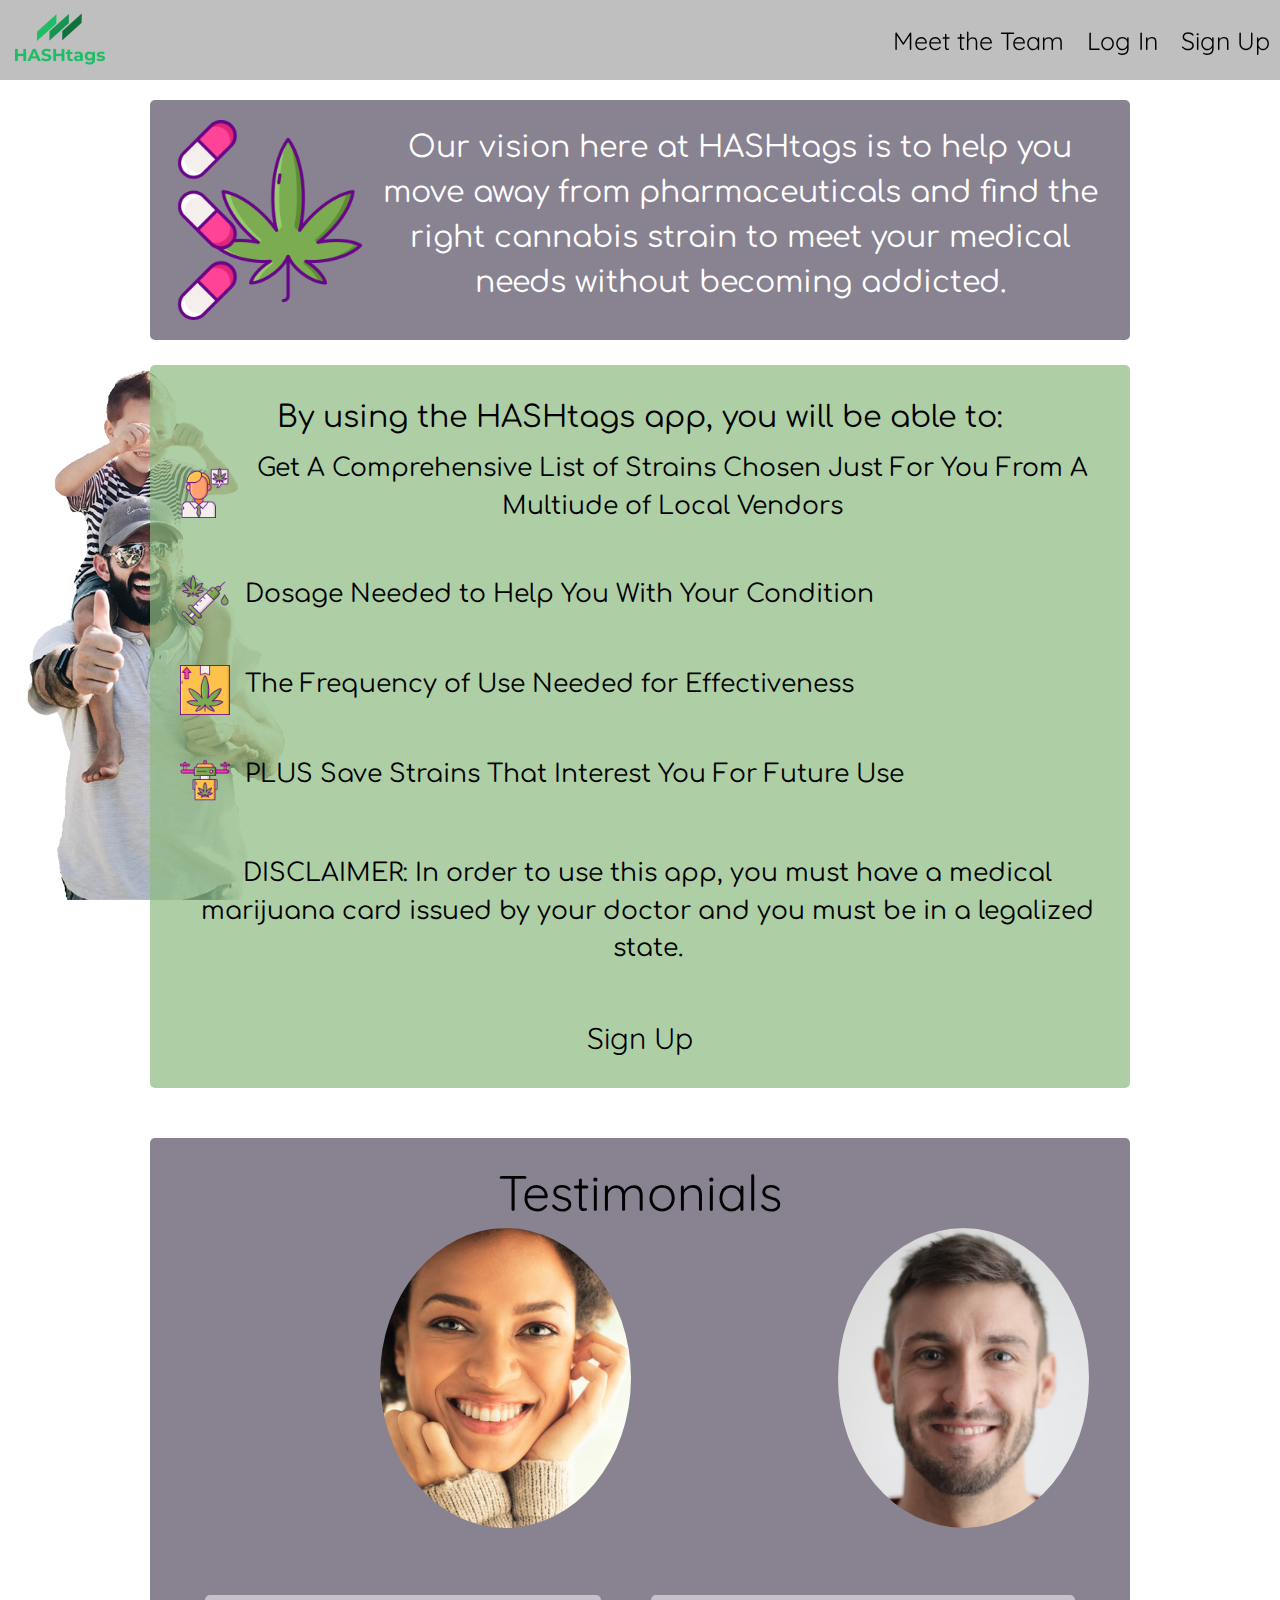
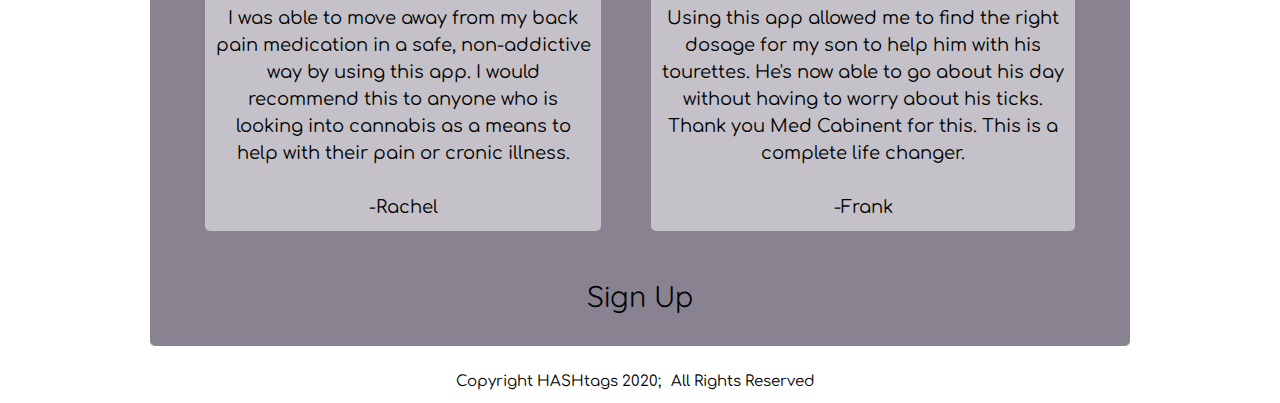
==== commit 25943188: "adding titles. still wating on 3 more. will work on actual design tmrw" ====
--- a/index.html
+++ b/index.html
@@ -4,7 +4,7 @@
     <meta http-equiv="X-UA-Compatible" content="IE=edge">
     <meta charset="utf-8">
     <meta name="viewport" content="width=device-width,initial-scale=1">
-    <link href="/favicon.ico" rel="icon" type ="image/x-icon">
+    <link href="favicon.ico" rel="icon" type ="image/x-icon">
     <link href="https://fonts.googleapis.com/css?family=Comfortaa|Josefin+Sans|Quicksand|Yellowtail&display=swap" rel="stylesheet">
     <link href="css/index.css" rel="stylesheet">
     <title>HASHtags</title>
@@ -52,7 +52,7 @@
             <img src="">
             <p>DISCLAIMER: In order to use this app, you must have a medical marijuana card issued by your doctor and you must be in a legalized state.</p>
           </div>
-          <a href="#" target="_blank" class ="sign_up">Sign Up</a>
+          <a href="https://medcab.now.sh/register" class ="sign_up">Sign Up</a>
         </div>
       </section>
       <section id = "testimonials-section">
@@ -78,7 +78,7 @@
             </div>
           </div> <!-- Flex with space around -->
           <div class="sign-up">
-            <a href="#" target="_blank" class ="sign_up">Sign Up</a>
+            <a href="https://medcab.now.sh/register" class ="sign_up">Sign Up</a>
           </div>
         </div>
       </section>
--- a/css/index.css
+++ b/css/index.css
@@ -274,7 +274,7 @@
 }
 footer p {
   margin-right: 1rem;
-  font-size: 1rem;
+  font-size: 1.5rem;
 }
 body {
   background: url("../images/maryjane/desktop.png") fixed no-repeat left bottom;
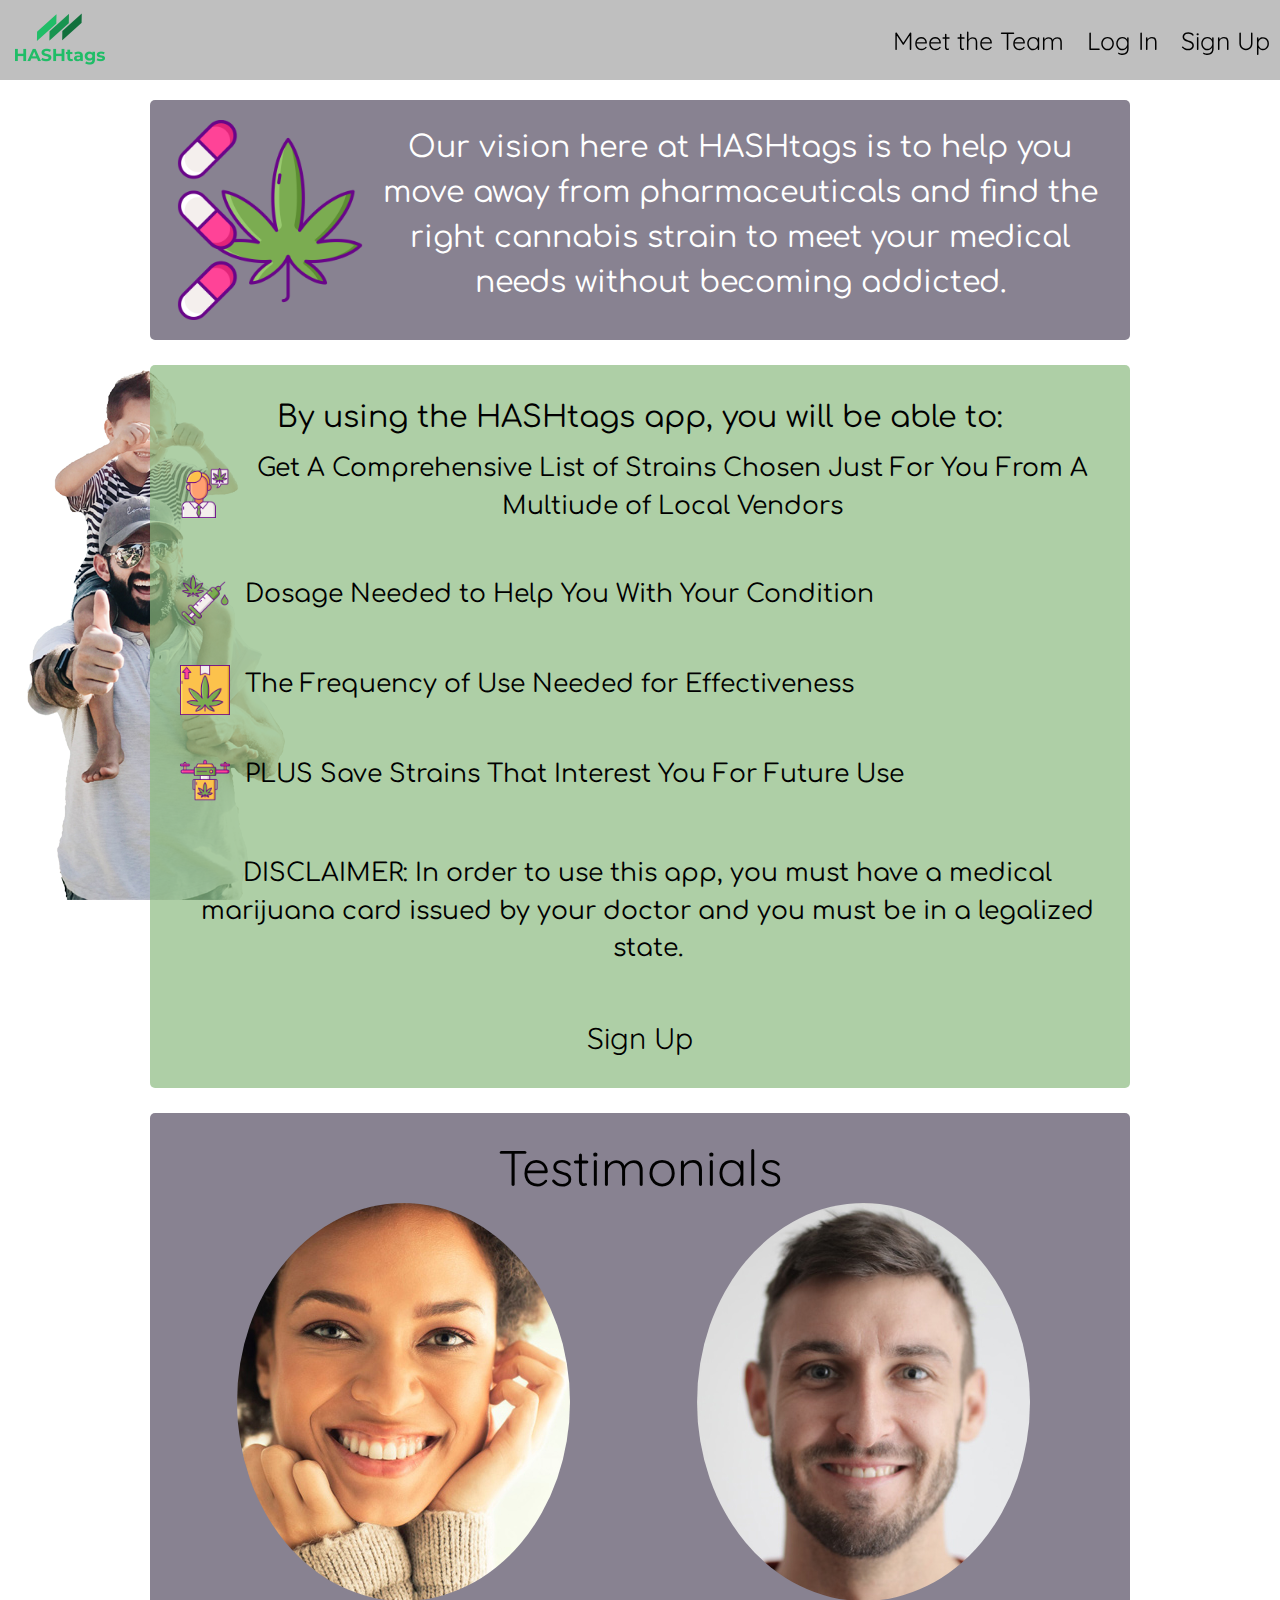
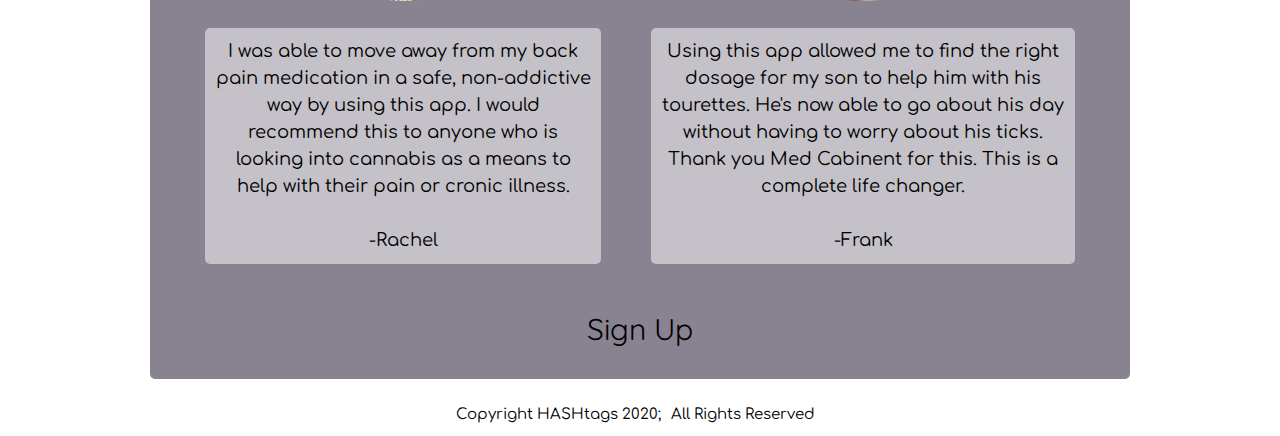
==== commit 74a0ef52: "done with all tasks. may add github pages to group photos" ====
--- a/index.html
+++ b/index.html
@@ -27,7 +27,7 @@
           <img src="images/icons/png/068-pills.png">
           <p>Our vision here at <span>HASHtags</span> is to help you move away from pharmaceuticals and find the right cannabis strain to meet your medical needs without becoming addicted.</p>
         </div>
-      </section>
+      </section><!--end of vision-->
       <section id ="usingtheapp">
         <div class = "using">
           <p>By using the HASHtags app, you will be able to: </p>
@@ -54,7 +54,7 @@
           </div>
           <a href="https://medcab.now.sh/register" class ="sign_up">Sign Up</a>
         </div>
-      </section>
+      </section><!--end of using the app section-->
       <section id = "testimonials-section">
         <div class ="testimonials">
           <h2>Testimonials</h2>
@@ -81,7 +81,7 @@
             <a href="https://medcab.now.sh/register" class ="sign_up">Sign Up</a>
           </div>
         </div>
-      </section>
+      </section><!--end of testimonial section-->
       <footer>
         <p>
           Copyright HASHtags 2020;
@@ -90,6 +90,6 @@
           All Rights Reserved
         </p>
       </footer>
-    </div>
+    </div><!-- end of container-->
   </body>
 </html>
--- a/css/index.css
+++ b/css/index.css
@@ -246,6 +246,7 @@
     font-size: 1.5rem;
     border-radius: 5px;
     margin: 0.5rem;
+    padding: 0;
   }
   .main-nav .anchor:hover {
     background-color: none;
@@ -275,6 +276,11 @@
 footer p {
   margin-right: 1rem;
   font-size: 1.5rem;
+}
+@media screen and (max-width:800px) {
+  footer p {
+    font-size: 1rem;
+  }
 }
 body {
   background: url("../images/maryjane/desktop.png") fixed no-repeat left bottom;
@@ -376,13 +382,6 @@
     max-height: 10rem;
   }
 }
-#testimonials-section {
-  display: flex;
-  flex-flow: column;
-  justify-content: center;
-  align-items: center;
-  flex-wrap: none;
-}
 #testimonials-section .testimonials {
   display: flex;
   flex-flow: column;
@@ -398,34 +397,6 @@
 }
 #testimonials-section .testimonials a {
   color: black;
-}
-@media screen and (max-width:800px) {
-  #testimonials-section .testimonials a {
-    display: inline-block;
-    background-color: #8cba80;
-    color: white;
-    padding: 0.5rem 1rem;
-    font-size: 2.5rem;
-    border-radius: 5px;
-  }
-  #testimonials-section .testimonials a:hover {
-    background-color: #8cba80;
-    color: white;
-  }
-}
-@media (max-width:500px) {
-  #testimonials-section .testimonials a {
-    display: inline-block;
-    background-color: #8cba80;
-    color: white;
-    padding: 0.5rem 1rem;
-    font-size: 2rem;
-    border-radius: 5px;
-  }
-  #testimonials-section .testimonials a:hover {
-    background-color: #8cba80;
-    color: white;
-  }
 }
 #testimonials-section .testimonials a:hover {
   display: inline-block;
@@ -439,6 +410,34 @@
   background-color: #8cba80;
   color: white;
 }
+@media screen and (max-width:800px) {
+  #testimonials-section .testimonials a {
+    display: inline-block;
+    background-color: #8cba80;
+    color: white;
+    padding: 0.5rem 1rem;
+    font-size: 2.5rem;
+    border-radius: 5px;
+  }
+  #testimonials-section .testimonials a:hover {
+    background-color: #8cba80;
+    color: white;
+  }
+}
+@media (max-width:500px) {
+  #testimonials-section .testimonials a {
+    display: inline-block;
+    background-color: #8cba80;
+    color: white;
+    padding: 0.5rem 1rem;
+    font-size: 2rem;
+    border-radius: 5px;
+  }
+  #testimonials-section .testimonials a:hover {
+    background-color: #8cba80;
+    color: white;
+  }
+}
 #testimonials-section h2 {
   font-size: 5rem;
 }
@@ -465,7 +464,6 @@
 @media screen and (max-width:800px) {
   #testimonials-section .testimonials-text .img-circle {
     height: 50%;
-    -webkit-height: 50%;
   }
 }
 @media screen and (max-width:500px) {
@@ -573,9 +571,57 @@
   align-items: center;
   flex-wrap: no-wrap;
   color: black;
-}
-.img-circle {
+  text-align: center;
+}
+@media screen and (max-width:500px) {
+  .team .teammate {
+    display: flex;
+    flex-flow: column;
+    justify-content: none;
+    align-items: center;
+    flex-wrap: no-wrap;
+    margin-bottom: 3rem;
+  }
+}
+.team .teammate h2 {
+  font-size: 3.5rem;
+}
+@media screen and (max-width:800px) {
+  .team .teammate h2 {
+    font-size: 2.5rem;
+  }
+}
+.team .teammate p {
+  font-size: 2.5rem;
+}
+@media screen and (max-width:800px) {
+  .team .teammate p {
+    font-size: 1.5rem;
+  }
+}
+.team .img-circle {
   border-radius: 50%;
   height: 30rem;
-  margin: 0 0 4rem 20rem;
-}
+  margin: 0 5rem 4rem 20rem;
+}
+@media screen and (max-width:800px) {
+  .team .img-circle {
+    display: flex;
+    flex-flow: column;
+    justify-content: none;
+    align-items: center;
+    flex-wrap: no-wrap;
+    margin: 0 5rem 4rem 10rem;
+  }
+}
+@media screen and (max-width:500px) {
+  .team .img-circle {
+    height: 20rem;
+    display: flex;
+    flex-flow: column;
+    justify-content: none;
+    align-items: none;
+    flex-wrap: no-wrap;
+    margin: 0 0 2rem 0rem;
+  }
+}
